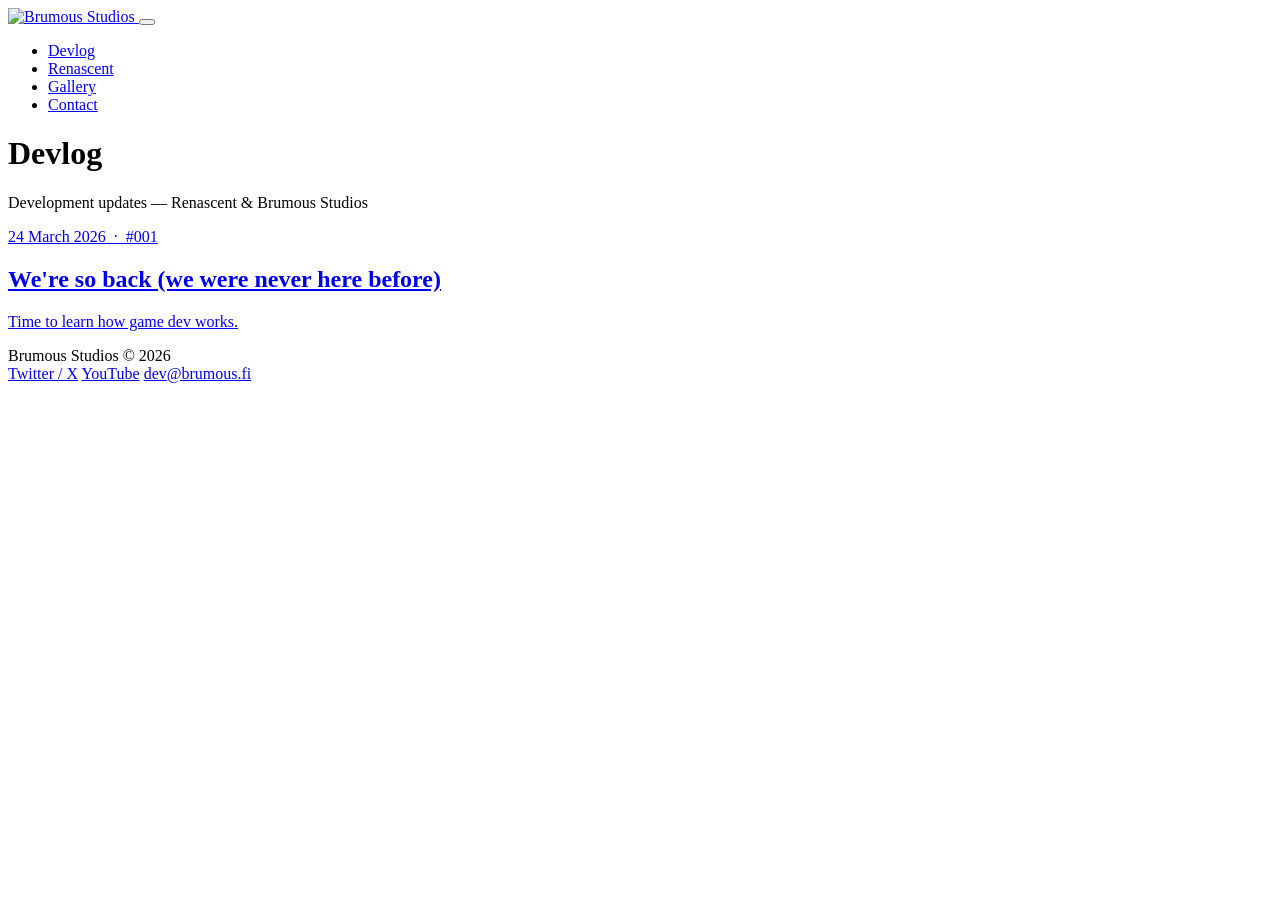
==== devlog/index.html @ 273c5cf7 "Add files via upload" ====
<!DOCTYPE html>
<html lang="en">
<head>
  <meta charset="UTF-8" />
  <meta name="viewport" content="width=device-width, initial-scale=1.0" />
  <meta name="description" content="Devlog — Brumous Studios" />
  <meta property="og:url" content="brumous.fi/devlog" />
  <meta property="og:type" content="website" />
  <meta name="title" property="og:title" content="Brumous Studios - Devlog" />
  <meta name="image" property="og:image" content="https://brumous.fi/linkpreview.png"/>
  <meta property="og:image:type" content="image/png">
  <meta property="og:image:width" content="1024">
  <meta property="og:image:height" content="1024">
  <meta name="twitter:card" content="Devlog — Brumous Studios" />
  <meta name="twitter:site" description="@BrumousStudios" />
  <meta name="twitter:title" content="Brumous Studios - Devlog" />
  <meta name="twitter:description" content="Devlog — Brumous Studios" />
  <meta name="twitter:image:src" content="https://brumous.fi/linkpreview.png">
  <meta name="twitter:domain" content="brumous.fi/devlog">
  <title>Devblog- Brumous Studios</title>
  <link rel="stylesheet" href="style.css" />
  <link rel="icon" type="image/x-icon" href="favicon.ico?" />
</head>
<body>

  <nav class="nav" id="main-nav">
  <a href="https://brumous.fi" class="nav-logo">
    <img src="https://brumous.fi/img/logo.png" alt="Brumous Studios" />
     <!-- <div class="nav-logo-text">
        Brumous
        <span>Studios</span>
      </div>-->
  </a>
  <button class="nav-toggle" aria-label="Toggle menu"
    onclick="document.querySelector('#main-nav .nav-links').classList.toggle('open')">
    <span></span><span></span><span></span>
  </button>
  <ul class="nav-links">
    <li><a href="/devlog/">Devlog</a></li>
    <li><a href="renascent">Renascent</a></li>
    <li><a href="gallery">Gallery</a></li>
    <li><a href="contact">Contact</a></li>
  </ul>
</nav>

  <main class="page">
    <header class="page-header">
      <h1>Devlog</h1>
      <p class="subtitle">Development updates — Renascent &amp; Brumous Studios</p>
    </header>

    <!-- LIST OF POSTS
      New posts at the TOP — newest first.
    -->
    <div class="card-grid">

      <a href="/devlog/posts/001-we-re-so-back" class="card">
        <p class="card-meta">24 March 2026 &nbsp;·&nbsp; #001</p>
        <h2>We're so back (we were never here before)</h2>
        <p>Time to learn how game dev works.</p>
      </a>

      <!-- Paste new cards above this line -->

    </div>
  </main>

  <footer class="footer">
  <div class="footer-inner">
    <span>Brumous Studios &copy; 2026</span>
    <div class="footer-links">
      <a href="https://twitter.com/BrumousStudios" target="_blank" rel="noopener">Twitter / X</a>
      <a href="https://youtube.com/@BrumousStudios" target="_blank" rel="noopener">YouTube</a>
      <a href="mailto:dev@brumous.fi">dev@brumous.fi</a>
    </div>
  </div>
</footer>
  <script src="/js/components.js"></script>

</body>
</html>
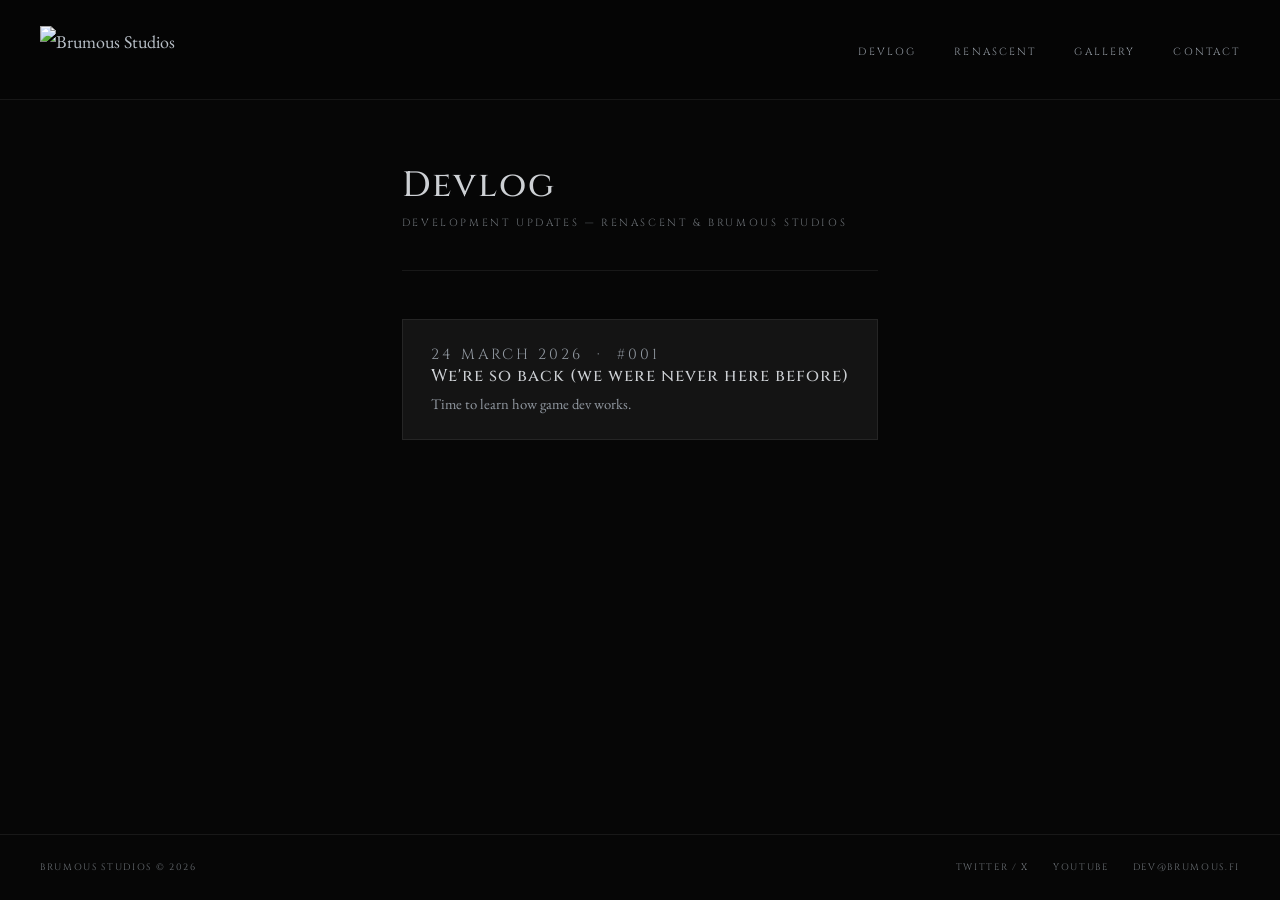
==== commit 3288e4b2: "Update index.html" ====
--- a/devlog/index.html
+++ b/devlog/index.html
@@ -18,14 +18,14 @@
   <meta name="twitter:image:src" content="https://brumous.fi/linkpreview.png">
   <meta name="twitter:domain" content="brumous.fi/devlog">
   <title>Devblog- Brumous Studios</title>
-  <link rel="stylesheet" href="style.css" />
+  <link rel="stylesheet" href="../style.css" />
   <link rel="icon" type="image/x-icon" href="favicon.ico?" />
 </head>
 <body>
 
   <nav class="nav" id="main-nav">
   <a href="https://brumous.fi" class="nav-logo">
-    <img src="https://brumous.fi/img/logo.png" alt="Brumous Studios" />
+    <img src="https://brumous.fi/img/logo_horizontal.png" alt="Brumous Studios" />
      <!-- <div class="nav-logo-text">
         Brumous
         <span>Studios</span>
@@ -37,9 +37,9 @@
   </button>
   <ul class="nav-links">
     <li><a href="/devlog/">Devlog</a></li>
-    <li><a href="renascent">Renascent</a></li>
-    <li><a href="gallery">Gallery</a></li>
-    <li><a href="contact">Contact</a></li>
+    <li><a href="/renascent">Renascent</a></li>
+    <li><a href="/gallery">Gallery</a></li>
+    <li><a href="/contact">Contact</a></li>
   </ul>
 </nav>
 
--- a/style.css
+++ b/style.css
@@ -0,0 +1,547 @@
+/* ============================================================
+   BRUMOUS STUDIOS — Global Stylesheet
+   ============================================================ */
+
+@import url('https://fonts.googleapis.com/css2?family=Cinzel:wght@400;500;600&family=EB+Garamond:ital,wght@0,400;0,500;1,400&display=swap');
+
+/* ── Design tokens ── */
+:root {
+  --black:        #060606;
+  --dark:         #0c0c0c;
+  --surface:      #141414;
+  --surface-2:    #1a1a1a;
+  --border:       rgba(255, 255, 255, 0.07);
+  --border-hover: rgba(255, 255, 255, 0.16);
+
+  /* Text colors */
+  --text-primary:   #cdd0d4;   /* main */
+  --text-secondary: #9198a0;   /* less main */
+  --text-faint:     #6d7277;   /* least main */
+
+  --accent:       #b8bfc7;
+  --accent-dim:   rgba(184, 191, 199, 0.10);
+  --frost:        #8a9aa8;
+
+  --nav-height:   100px;
+  --max-width:    840px;
+  --font-display: 'Cinzel', 'Palatino Linotype', serif;
+  --font-body:    'EB Garamond', Georgia, serif;
+}
+
+/* ── Reset ── */
+*, *::before, *::after { margin: 0; padding: 0; box-sizing: border-box; }
+html { scroll-behavior: smooth; }
+
+body {
+  font-family: var(--font-body);
+  font-size: 1.125rem;
+  line-height: 1.8;
+  color: var(--text-primary);
+  background-color: var(--black);
+  min-height: 100vh;
+  display: flex;
+  flex-direction: column;
+}
+
+/* Push footer to bottom */
+main { flex: 1; }
+
+img { max-width: 100%; display: block; }
+a   { color: var(--accent); text-decoration: none; transition: color 0.2s; }
+a:hover { color: #fff; }
+
+/* ── Typography ── */
+h1, h2, h3, h4 {
+  font-family: var(--font-display);
+  font-weight: 500;
+  letter-spacing: 0.06em;
+  line-height: 1.25;
+  color: var(--text-primary);
+}
+
+h1 { font-size: clamp(1.5rem, 4vw, 2.2rem); }
+h2 { font-size: clamp(1.1rem, 3vw, 1.6rem); margin-bottom: 1rem; }
+h3 { font-size: clamp(0.95rem, 2.5vw, 1.2rem); }
+p  { margin-bottom: 1.2em; }
+
+hr {
+  border: none;
+  border-top: 1px solid var(--border);
+  margin: 2.5rem 0;
+}
+
+/* ── Scrollbar style */
+::-webkit-scrollbar{
+  background: rgba(47, 47, 48, 0.089);
+  width: 8px;
+  height: 8px;
+}
+::-webkit-scrollbar-thumb {
+  background: rgba(40, 40, 41, 0.900);
+  border-radius: 10px;
+  width: 0,5rem;
+}
+
+/* Modern browsers with `scrollbar-*` support */
+@supports (scrollbar-width: auto) {
+    .scroller {
+        scrollbar-color: var(--scrollbar-color-thumb) var(--scrollbar-color-track);
+        scrollbar-width: var(--scrollbar-width);
+    }
+}
+
+/* Legacy browsers with `::-webkit-scrollbar-*` support */
+@supports selector(::-webkit-scrollbar) {
+    .scroller::-webkit-scrollbar-thumb {
+        background: var(--scrollbar-color-thumb);
+    }
+    .scroller::-webkit-scrollbar-track {
+        background: var(--scrollbar-color-track);
+    }
+    .scroller::-webkit-scrollbar {
+        max-width: var(--scrollbar-width-legacy);
+        max-height: var(--scrollbar-width-legacy);
+    }
+}
+
+/* ── Navigation ── */
+.nav {
+  position: sticky;
+  top: 0;
+  z-index: 100;
+  height: var(--nav-height);
+  background: rgba(6, 6, 6, 0.94);
+  border-bottom: 1px solid var(--border);
+  backdrop-filter: blur(10px);
+  -webkit-backdrop-filter: blur(10px);
+  display: flex;
+  align-items: center;
+  justify-content: space-between;
+  padding: 0 clamp(1rem, 4vw, 2.5rem);
+}
+
+.nav-logo {
+  display: flex;
+  align-items: center;
+  gap: 0.7rem;
+  text-decoration: none;
+}
+
+.nav-logo img {
+  height: 48px;
+  width: auto;
+}
+
+.nav-logo-text {
+  font-family: var(--font-display);
+  font-size: 0.78rem;
+  letter-spacing: 0.18em;
+  text-transform: uppercase;
+  color: var(--text-primary);
+  line-height: 1.2;
+}
+
+.nav-logo-text span {
+  display: block;
+  font-size: 0.55rem;
+  letter-spacing: 0.28em;
+  color: var(--text-faint);
+}
+
+.nav-links {
+  display: flex;
+  align-items: center;
+  gap: clamp(1.2rem, 3vw, 2.5rem);
+  list-style: none;
+}
+
+.nav-links a {
+  font-family: var(--font-display);
+  font-size: 0.65rem;
+  letter-spacing: 0.2em;
+  text-transform: uppercase;
+  color: var(--text-secondary);
+  transition: color 0.2s;
+  position: relative;
+  padding-bottom: 2px;
+}
+
+.nav-links a::after {
+  content: '';
+  position: absolute;
+  bottom: -2px;
+  left: 0;
+  width: 0;
+  height: 1px;
+  background: var(--frost);
+  transition: width 0.3s ease;
+}
+
+.nav-links a:hover,
+.nav-links a.active {
+  color: var(--text-primary);
+}
+
+.nav-links a:hover::after,
+.nav-links a.active::after {
+  width: 100%;
+}
+
+.nav-toggle {
+  display: none;
+  background: none;
+  border: none;
+  cursor: pointer;
+  padding: 4px;
+  flex-direction: column;
+  gap: 5px;
+}
+
+.nav-toggle span {
+  display: block;
+  width: 22px;
+  height: 1px;
+  background: var(--text-secondary);
+  transition: all 0.3s;
+}
+
+/* ── Page wrapper ── */
+.page {
+  max-width: var(--max-width);
+  margin: 0 auto;
+  padding: clamp(2rem, 5vw, 4rem) clamp(1rem, 4vw, 2rem);
+  animation: pageFade 0.4s ease forwards;
+}
+
+@keyframes pageFade {
+  from { opacity: 0; transform: translateY(6px); }
+  to   { opacity: 1; transform: translateY(0); }
+}
+
+/* ── Page header ── */
+.page-header {
+  margin-bottom: clamp(2rem, 5vw, 3rem);
+  padding-bottom: 1.5rem;
+  border-bottom: 1px solid var(--border);
+}
+
+.page-header h1 { margin-bottom: 0.4rem; }
+
+.page-header .subtitle {
+  font-family: var(--font-display);
+  font-size: 0.65rem;
+  letter-spacing: 0.25em;
+  text-transform: uppercase;
+  color: var(--text-faint);
+}
+
+/* ── Cards ── */
+.card-grid { display: grid; gap: 1px; }
+
+.card {
+  display: block;
+  background: var(--surface);
+  border: 1px solid var(--border);
+  padding: 1.5rem 1.75rem;
+  transition: border-color 0.2s, background 0.2s;
+  text-decoration: none;
+  color: inherit;
+}
+
+.card:hover {
+  border-color: var(--border-hover);
+  background: var(--surface-2);
+  color: inherit;
+}
+
+.card-meta {
+  font-family: var(--font-display);
+  font-size: 0.6rem;
+  letter-spacing: 0.2em;
+  text-transform: uppercase;
+  color: var(--frost);
+  margin-bottom: 0.5rem;
+}
+
+.card h2 {
+  font-size: 1.05rem;
+  margin-bottom: 0.4rem;
+  font-weight: 500;
+}
+
+.card p {
+  font-size: 0.92rem;
+  color: var(--text-secondary);
+  margin-bottom: 0;
+  line-height: 1.5;
+}
+
+/* ── Blog post content ── */
+.post-content h2 { margin: 2.5rem 0 1rem; }
+.post-content h3 { margin: 2rem 0 0.75rem; color: var(--text-secondary); }
+.post-content p  { font-size: 1.1rem; line-height: 1.85; }
+
+.post-content img {
+  width: 100%;
+  border: 1px solid var(--border);
+  margin: 2rem 0;
+}
+
+.post-content blockquote {
+  border-left: 2px solid var(--frost);
+  padding: 0.5rem 0 0.5rem 1.5rem;
+  margin: 2rem 0;
+  color: var(--text-secondary);
+  font-style: italic;
+}
+
+/* ── Video embed ── */
+.video-wrapper {
+  position: relative;
+  padding-bottom: 56.25%;
+  height: 0;
+  overflow: hidden;
+  margin: 2rem 0;
+  border: 1px solid var(--border);
+}
+
+.video-wrapper iframe {
+  position: absolute;
+  top: 0; left: 0;
+  width: 100%;
+  height: 100%;
+}
+
+/* ── Game page ── */
+.game-image {
+  width: 100%;
+  border: 1px solid var(--border);
+  margin: 2rem 0;
+  display: block;
+}
+
+.game-hook {
+  font-size: clamp(1.1rem, 2.5vw, 1.3rem);
+  line-height: 1.7;
+  color: var(--text-primary);
+  margin-bottom: 2rem;
+  font-style: italic;
+}
+
+/* ── Gallery ── */
+.gallery-grid {
+  display: grid;
+  grid-template-columns: repeat(auto-fill, minmax(260px, 1fr));
+  gap: 2px;
+}
+
+.gallery-item {
+  aspect-ratio: 16/9;
+  overflow: hidden;
+  cursor: zoom-in;
+  background: var(--surface);
+  border: 1px solid var(--border);
+  position: relative;
+}
+
+.gallery-item img {
+  width: 100%;
+  height: 100%;
+  object-fit: cover;
+  transition: transform 0.4s ease, filter 0.4s ease;
+  filter: brightness(0.8) saturate(0.9);
+}
+
+.gallery-item:hover img {
+  transform: scale(1.04);
+  filter: brightness(1) saturate(1);
+}
+
+.gallery-item-caption {
+  position: absolute;
+  bottom: 0; left: 0; right: 0;
+  padding: 0.5rem 0.75rem;
+  background: linear-gradient(transparent, rgba(0,0,0,0.85));
+  font-family: var(--font-display);
+  font-size: 0.58rem;
+  letter-spacing: 0.15em;
+  text-transform: uppercase;
+  color: var(--text-secondary);
+  opacity: 0;
+  transition: opacity 0.3s;
+}
+
+.gallery-item:hover .gallery-item-caption { opacity: 1; }
+
+/* Lightbox */
+.lightbox {
+  display: none;
+  position: fixed;
+  inset: 0;
+  background: rgba(0,0,0,0.94);
+  z-index: 999;
+  align-items: center;
+  justify-content: center;
+  padding: 2rem;
+  cursor: zoom-out;
+}
+
+.lightbox.open { display: flex; }
+
+.lightbox img {
+  max-width: 90vw;
+  max-height: 85vh;
+  object-fit: contain;
+  border: 1px solid var(--border);
+}
+
+.lightbox-close {
+  position: absolute;
+  top: 1.5rem; right: 1.5rem;
+  background: none;
+  border: none;
+  color: var(--text-secondary);
+  font-size: 1.2rem;
+  cursor: pointer;
+  font-family: var(--font-display);
+  letter-spacing: 0.1em;
+  transition: color 0.2s;
+}
+
+.lightbox-close:hover { color: var(--text-primary); }
+
+/* ── Contact ── */
+.contact-links {
+  display: flex;
+  flex-direction: column;
+  gap: 1px;
+  margin-top: 2rem;
+}
+
+.contact-link {
+  display: flex;
+  align-items: center;
+  gap: 1.25rem;
+  padding: 1.25rem 1.5rem;
+  background: var(--surface);
+  border: 1px solid var(--border);
+  color: var(--text-primary);
+  text-decoration: none;
+  transition: border-color 0.2s, background 0.2s;
+}
+
+.contact-link:hover {
+  border-color: var(--border-hover);
+  background: var(--surface-2);
+  color: var(--text-primary);
+}
+
+.contact-link-label {
+  font-family: var(--font-display);
+  font-size: 0.62rem;
+  letter-spacing: 0.2em;
+  text-transform: uppercase;
+  color: var(--frost);
+  min-width: 80px;
+}
+
+.contact-link-value {
+  font-size: 0.98rem;
+  color: var(--text-secondary);
+}
+
+/* ── Divider ── */
+.divider {
+  display: flex;
+  align-items: center;
+  gap: 1rem;
+  margin: 2.5rem 0;
+  color: var(--text-faint);
+  font-family: var(--font-display);
+  font-size: 0.52rem;
+  letter-spacing: 0.3em;
+  text-transform: uppercase;
+}
+
+.divider::before, .divider::after {
+  content: '';
+  flex: 1;
+  height: 1px;
+  background: var(--border);
+}
+
+/* ── Footer ── */
+.footer {
+  border-top: 1px solid var(--border);
+  padding: 1.5rem clamp(1rem, 4vw, 2.5rem);
+  margin-top: auto;
+}
+
+.footer-inner {
+  display: flex;
+  align-items: center;
+  justify-content: space-between;
+  flex-wrap: wrap;
+  gap: 1rem;
+  font-family: var(--font-display);
+  font-size: 0.58rem;
+  letter-spacing: 0.18em;
+  text-transform: uppercase;
+  color: var(--text-faint);
+}
+
+.footer-links {
+  display: flex;
+  gap: 1.5rem;
+}
+
+.footer-links a {
+  color: var(--text-faint);
+  text-decoration: none;
+  transition: color 0.2s;
+  font-family: var(--font-display);
+  font-size: 0.58rem;
+  letter-spacing: 0.18em;
+  text-transform: uppercase;
+}
+
+.footer-links a:hover { color: var(--text-secondary); }
+
+/* ── Back link ── */
+.back-link {
+  font-family: var(--font-display);
+  font-size: 0.62rem;
+  letter-spacing: 0.2em;
+  text-transform: uppercase;
+  color: var(--text-faint);
+  text-decoration: none;
+  display: inline-flex;
+  align-items: center;
+  gap: 0.5rem;
+  transition: color 0.2s;
+}
+
+.back-link:hover { color: var(--text-primary); }
+
+/* ── Responsive ── */
+@media (max-width: 640px) {
+  .nav-links {
+    display: none;
+    position: absolute;
+    top: var(--nav-height);
+    left: 0; right: 0;
+    flex-direction: column;
+    background: rgba(6,6,6,0.97);
+    border-bottom: 1px solid var(--border);
+    padding: 1.5rem;
+    gap: 1.5rem;
+    align-items: flex-start;
+  }
+
+  .nav-links.open { display: flex; }
+  .nav-toggle { display: flex; }
+  .nav { position: relative; }
+  .gallery-grid { grid-template-columns: 1fr; }
+
+  .footer-inner { flex-direction: column; align-items: flex-start; }
+}
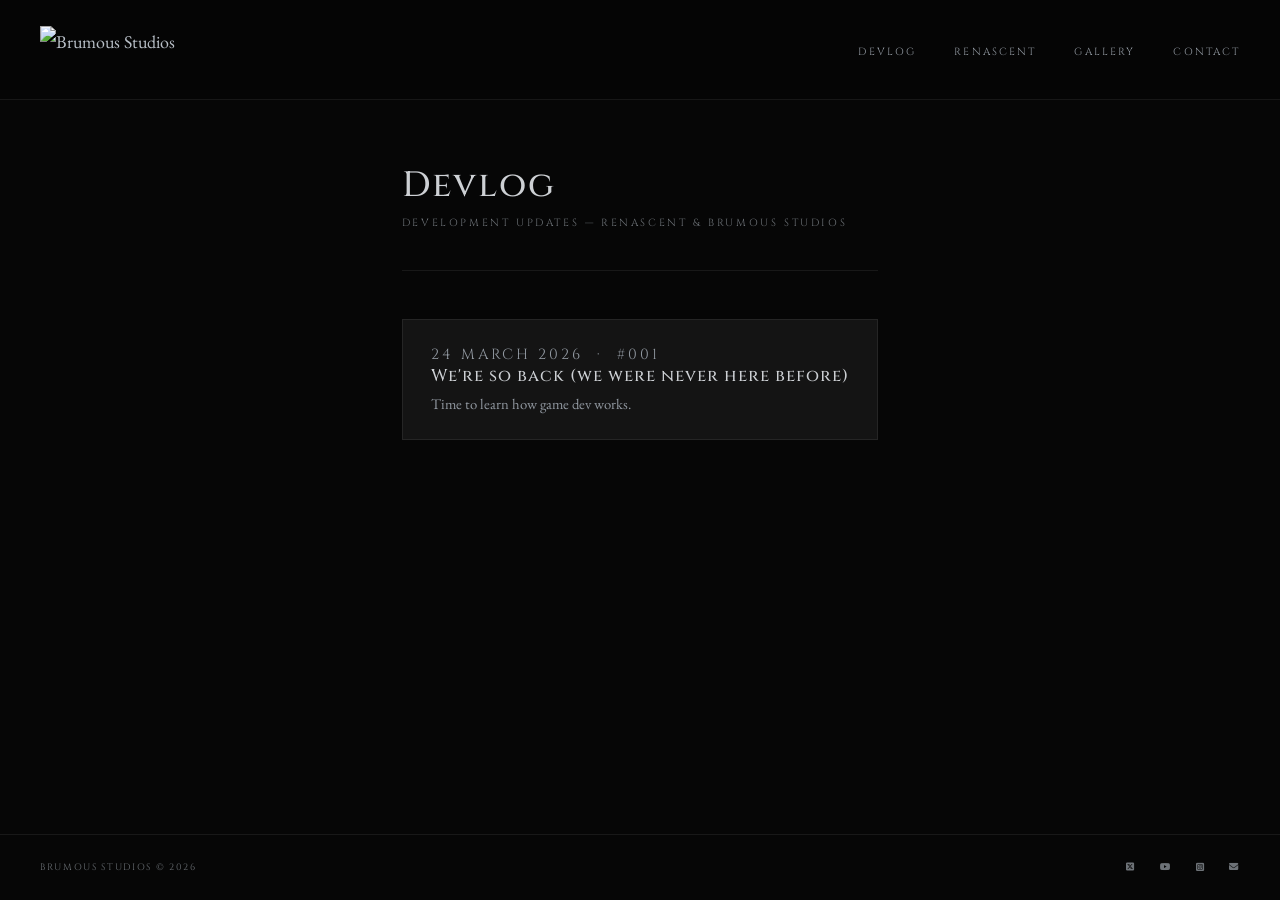
==== commit 951b3ba0: "Add files via upload" ====
--- a/devlog/index.html
+++ b/devlog/index.html
@@ -19,7 +19,7 @@
   <meta name="twitter:domain" content="brumous.fi/devlog">
   <title>Devblog- Brumous Studios</title>
   <link rel="stylesheet" href="../style.css" />
-  <link rel="icon" type="image/x-icon" href="favicon.ico?" />
+  <link rel="icon" type="image/x-icon" href="../favicon.ico?" />
 </head>
 <body>
 
@@ -69,12 +69,19 @@
   <div class="footer-inner">
     <span>Brumous Studios &copy; 2026</span>
     <div class="footer-links">
-      <a href="https://twitter.com/BrumousStudios" target="_blank" rel="noopener">Twitter / X</a>
-      <a href="https://youtube.com/@BrumousStudios" target="_blank" rel="noopener">YouTube</a>
-      <a href="mailto:dev@brumous.fi">dev@brumous.fi</a>
+      <a href="https://twitter.com/BrumousStudios" target="_blank" rel="noopener" aria-label="Twitter">
+        <i class="fa-brands fa-square-x-twitter"></i>
+      </a>
+      <a href="https://youtube.com/@BrumousStudios" target="_blank" rel="noopener" aria-label="YouTube">
+        <i class="fa-brands fa-youtube"></i>
+      </a>
+          <a href="hhttps://www.instagram.com/brumousstudios/" target="_blank" rel="noopener" aria-label="Instagram">
+      <i class="fa-brands fa-square-instagram"></i>
+      <a href="mailto:dev@brumous.fi"><i class="fa-solid fa-envelope"></i></a>
     </div>
   </div>
 </footer>
+<link rel="stylesheet" href="https://cdnjs.cloudflare.com/ajax/libs/font-awesome/6.5.1/css/all.min.css">
   <script src="/js/components.js"></script>
 
 </body>
